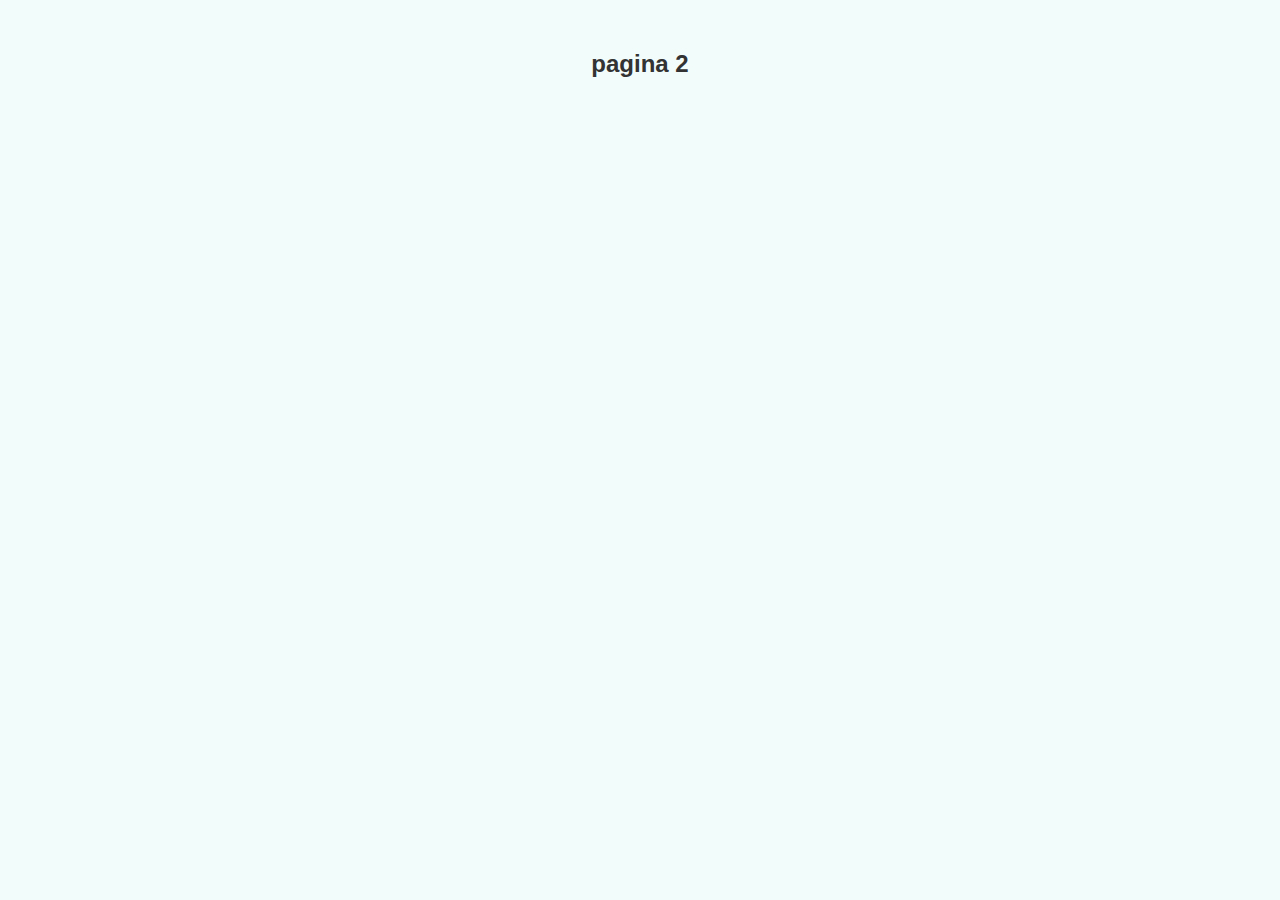
==== pagina2.html @ dd75b1db "first commit" ====
<!DOCTYPE html>
<html lang="en">
<head>
    <meta charset="UTF-8">
    <meta name="viewport" content="width=device-width, initial-scale=1.0">
    <title>Document</title>
    <link rel="stylesheet" href="css/style.css">
</head>
<body>
    <h1>pagina 2</h1>
</body>
</html>
---- css/style.css ----
body {
    font-family: Arial, sans-serif;
    margin: 0;
    padding: 0;
    background-color: #f2fcfb;
    text-align: center;}
h1 {
    color: #333;
    font-size: 24px;
    margin-top: 50px; }

p {
    color: #666;
    font-size: 18px;
    margin-top: 20px; 
}

p2 {
    font-style: italic;
    color: #888;
    font-size: 16px;
    margin-top: 20px; 
}
img {
    max-width: 300px; 
    margin-top: 20px; 
}
h3{ font-family: Georgia, 'Times New Roman', Times, serif;}
h2{ font-family: serif;}
h4{font-family: 'Franklin Gothic Medium', 'Arial Narrow', Arial, sans-serif;}
h5{font-family: 'Franklin Gothic Medium', 'Arial Narrow', Arial, sans-serif;}
h6{font-family: 'Franklin Gothic Medium', 'Arial Narrow', Arial, sans-serif;}
p{font-family: 'Franklin Gothic Medium', 'Arial Narrow', Arial, sans-serif;}
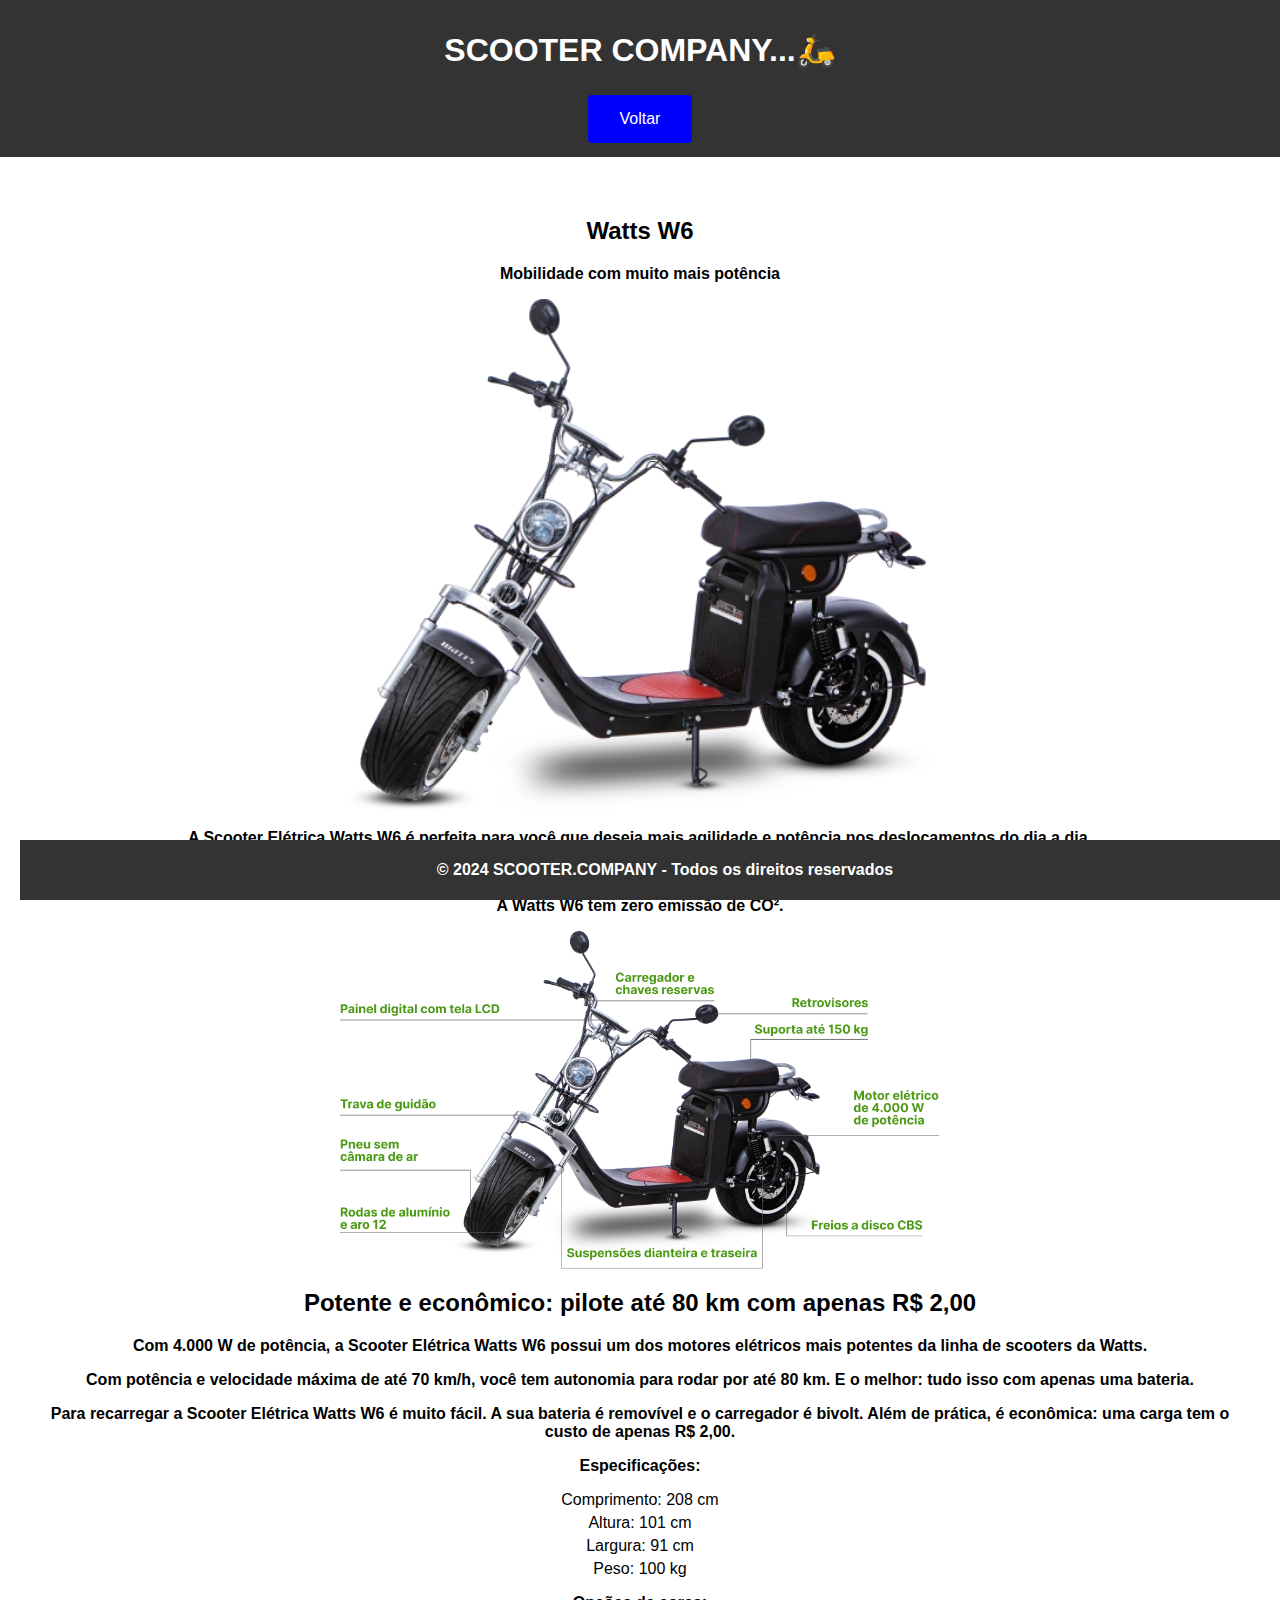
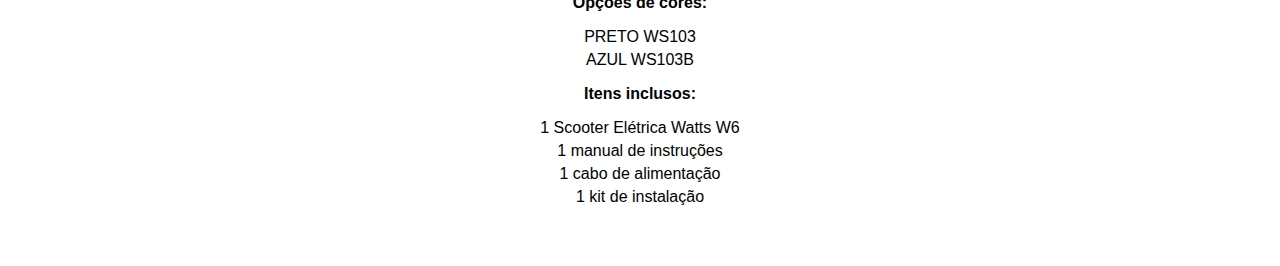
==== commit 89d68626: "PRONTO" ====
--- a/pagina2.html
+++ b/pagina2.html
@@ -1,12 +1,59 @@
 <!DOCTYPE html>
-<html lang="en">
+<html lang="pt-br">
 <head>
     <meta charset="UTF-8">
     <meta name="viewport" content="width=device-width, initial-scale=1.0">
-    <title>Document</title>
-    <link rel="stylesheet" href="css/style.css">
+    <title>SCOOTER ELÉTRICA...🛵</title>
+    <link rel="stylesheet" href="css/style2.css">
 </head>
+
 <body>
-    <h1>pagina 2</h1>
-</body>
+    <header> 
+        <h1>SCOOTER COMPANY...🛵</h1>
+        <a href="index.html"><button class="botao">Voltar</button></a>
+    </header>
+    <main>
+        <main>
+            <section>
+                <div>
+                    <h2>Watts W6</h2>
+                    <p>Mobilidade com muito mais potência</p>
+                    <img src="img/SCOOTER11.webp" alt="">
+                    <p>A Scooter Elétrica Watts W6 é perfeita para você que deseja mais agilidade e potência nos deslocamentos do dia a dia.</p>
+                    <p>Com ela, além de economizar tempo e dinheiro com combustível, você também ajuda o meio ambiente.</p>
+                    <p>A Watts W6 tem zero emissão de CO².</p>
+                </div>
+    
+                <img src="img/SCOOTER_MAPINHA.webp" alt="">
+                <h2>Potente e econômico: pilote até 80 km com apenas R$ 2,00</h2>
+                <p>Com 4.000 W de potência, a Scooter Elétrica Watts W6 possui um dos motores elétricos mais potentes da linha de scooters da Watts.</p>
+                <p>Com potência e velocidade máxima de até 70 km/h, você tem autonomia para rodar por até 80 km. E o melhor: tudo isso com apenas uma bateria.</p>
+                <p>Para recarregar a Scooter Elétrica Watts W6 é muito fácil. A sua bateria é removível e o carregador é bivolt. Além de prática, é econômica: uma carga tem o custo de apenas R$ 2,00.</p>
+    
+                <p>Especificações:</p>
+                <ul>
+                    <li>Comprimento: 208 cm</li>
+                    <li>Altura: 101 cm</li>
+                    <li>Largura: 91 cm</li>
+                    <li>Peso: 100 kg</li>
+                </ul>
+                <p>Opções de cores:</p>
+                <ul>
+                    <li>PRETO WS103</li>
+                    <li>AZUL WS103B</li>
+                </ul>
+                <p>Itens inclusos:</p>
+                <ul>
+                    <li>1 Scooter Elétrica Watts W6</li>
+                    <li>1 manual de instruções</li>
+                    <li>1 cabo de alimentação</li>
+                    <li>1 kit de instalação</li>
+                </ul>
+            </section>
+        </main>
+
+    <footer>
+        <p>&copy; 2024 SCOOTER.COMPANY - Todos os direitos reservados</p>
+    </footer>
+</body>     
 </html>--- a/css/style2.css
+++ b/css/style2.css
@@ -0,0 +1,71 @@
+img {
+    width: 600px;
+    max-width: 1000px; 
+    margin-top: 100px;   
+}
+body {
+    font-family: Arial, sans-serif;
+    margin: 0;
+    padding: 0;
+}
+
+header {
+    background-color: #333;
+    color: #fff;
+    padding: 10px;
+    text-align: center;
+}
+
+main {
+    padding: 20px;
+}
+
+section {
+    margin-bottom: 20px;
+}
+
+footer {
+    background-color: #333;
+    color: #fff;
+    padding: 5px;
+    text-align: center;
+    position: fixed;
+    bottom: 0;
+    width: 100%;
+}
+
+ul {
+    list-style-type: none;
+    padding: 0;
+}
+
+li {
+    margin-bottom: 5px;
+}
+
+.botao {
+    background-color:blue;
+    border: none;
+    color: white;
+    padding: 15px 32px;
+    text-align: center;
+    text-decoration: none;
+    display: inline-block;
+    font-size: 16px;
+    margin: 4px 2px;
+    cursor: pointer;
+    border-radius: 4px;
+}
+img {
+    display: block;
+    margin: auto;
+}
+body {
+    text-align: center;
+}
+p {
+    font-weight: bold;
+}
+.negrito {
+    font-weight: bold;
+}